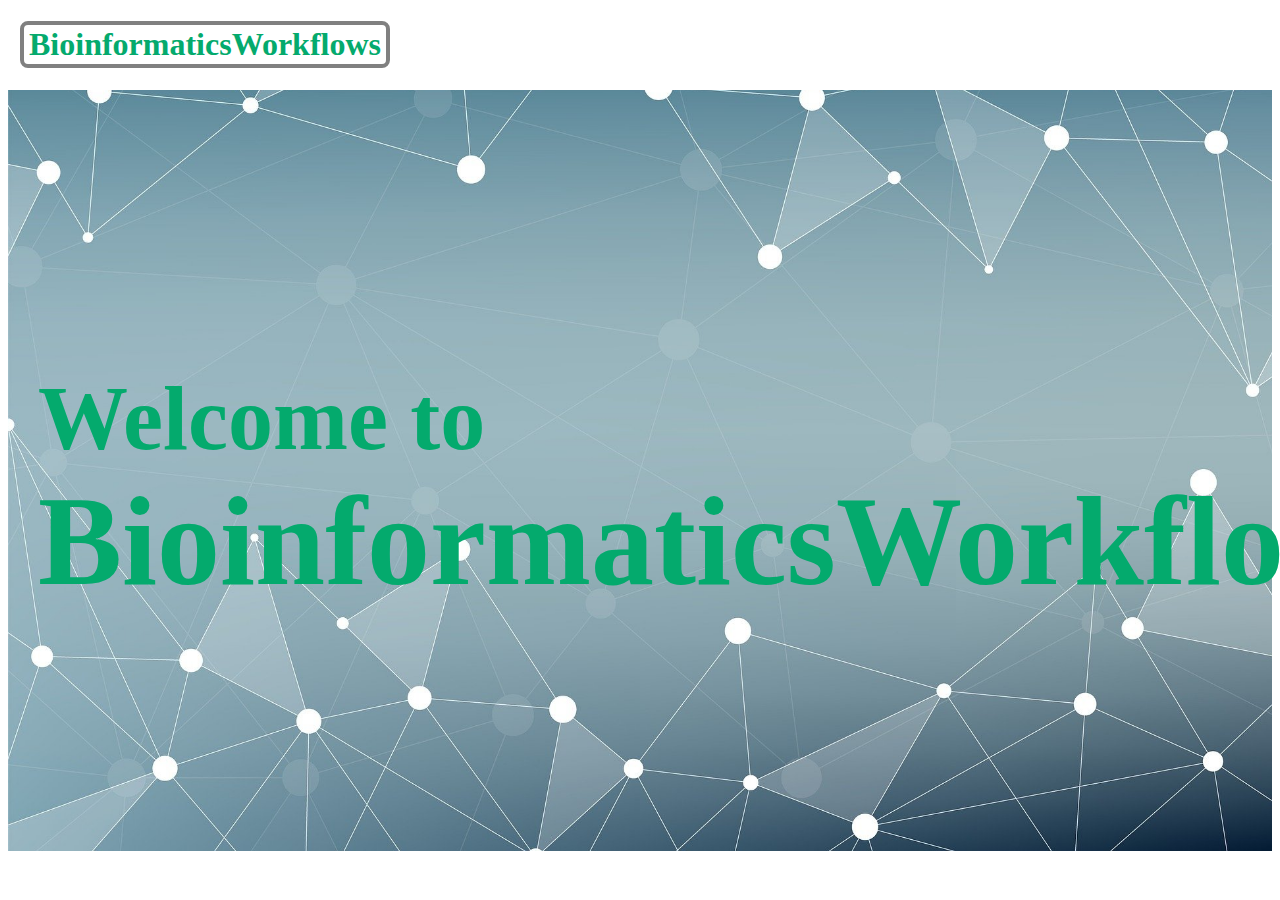
==== index.html @ 06442f04 "add meta viewport" ====
<!DOCTYPE html>
<html lang="en" dir="ltr">
  <head>
    <meta charset="utf-8">
    <meta name="viewport" content="width=device-width, initial-scale=1.0">
    <title>BioinformaticsWorkflows</title>
    <link rel="stylesheet" href="styles.css">
  </head>
  <body>
    <header>
      <h1>BioinformaticsWorkflows</h1>
    </header>

    <section class="banner">
      <img src="img/background-2462431_1920.jpg" alt="banner image">
      <div class="welcome">
        <h2>Welcome to <br><span>BioinformaticsWorkflows</span></h2>
      </div>
    </section>

  </body>
</html>
---- styles.css ----
header{
  background-color: white;
  padding: 0px 20px;
  text-align: left;
  position: fixed;
  width: 100%;
  top: 0;
  left: 0;
  z-index: 1;
}

header h1{
  color: #04aa6d;
  border: 4px solid gray;
  display: inline-block;
  padding: 1px 5px;
  border-radius: 8px;
}

.banner{
  position: relative;
}

.banner img{
  max-width: 100%;
}

.banner .welcome{
  background:none;
  color: #04aa6d;
  padding: 30px;
  font-size: 60px;
  position: absolute;
  left: 0;
  top: 30%;
}

.banner .welcome span{
  font-size: 1.4em;
}
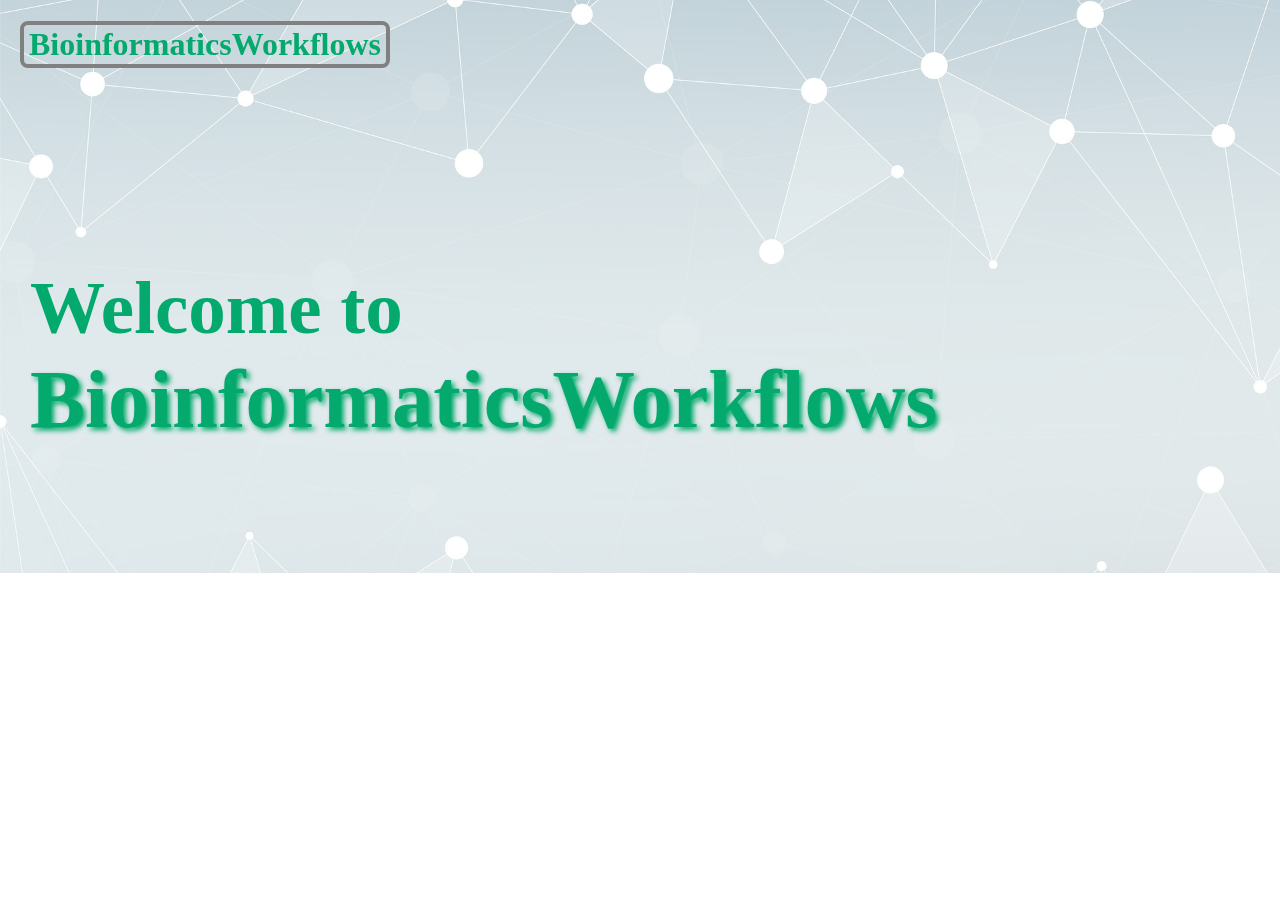
==== commit 1de3a6b0: "banner complete (2)" ====
--- a/index.html
+++ b/index.html
@@ -12,7 +12,7 @@
     </header>
 
     <section class="banner">
-      <img src="img/background-2462431_1920.jpg" alt="banner image">
+      <img src="img/banner-background.jpg" alt="banner image">
       <div class="welcome">
         <h2>Welcome to <br><span>BioinformaticsWorkflows</span></h2>
       </div>
--- a/styles.css
+++ b/styles.css
@@ -1,5 +1,5 @@
 header{
-  background-color: white;
+  background-color: none;
   padding: 0px 20px;
   text-align: left;
   position: fixed;
@@ -17,24 +17,31 @@
   border-radius: 8px;
 }
 
+body{
+  margin: 0px;
+}
+
 .banner{
   position: relative;
 }
 
 .banner img{
   max-width: 100%;
+  opacity: 30%;
 }
 
 .banner .welcome{
   background:none;
   color: #04aa6d;
   padding: 30px;
-  font-size: 60px;
+  font-size: 50px;
   position: absolute;
   left: 0;
   top: 30%;
 }
 
 .banner .welcome span{
-  font-size: 1.4em;
+  font-weight: bold;
+  font-size: 1.1em;
+  text-shadow:3px 3px 5px #04aa6d;
 }
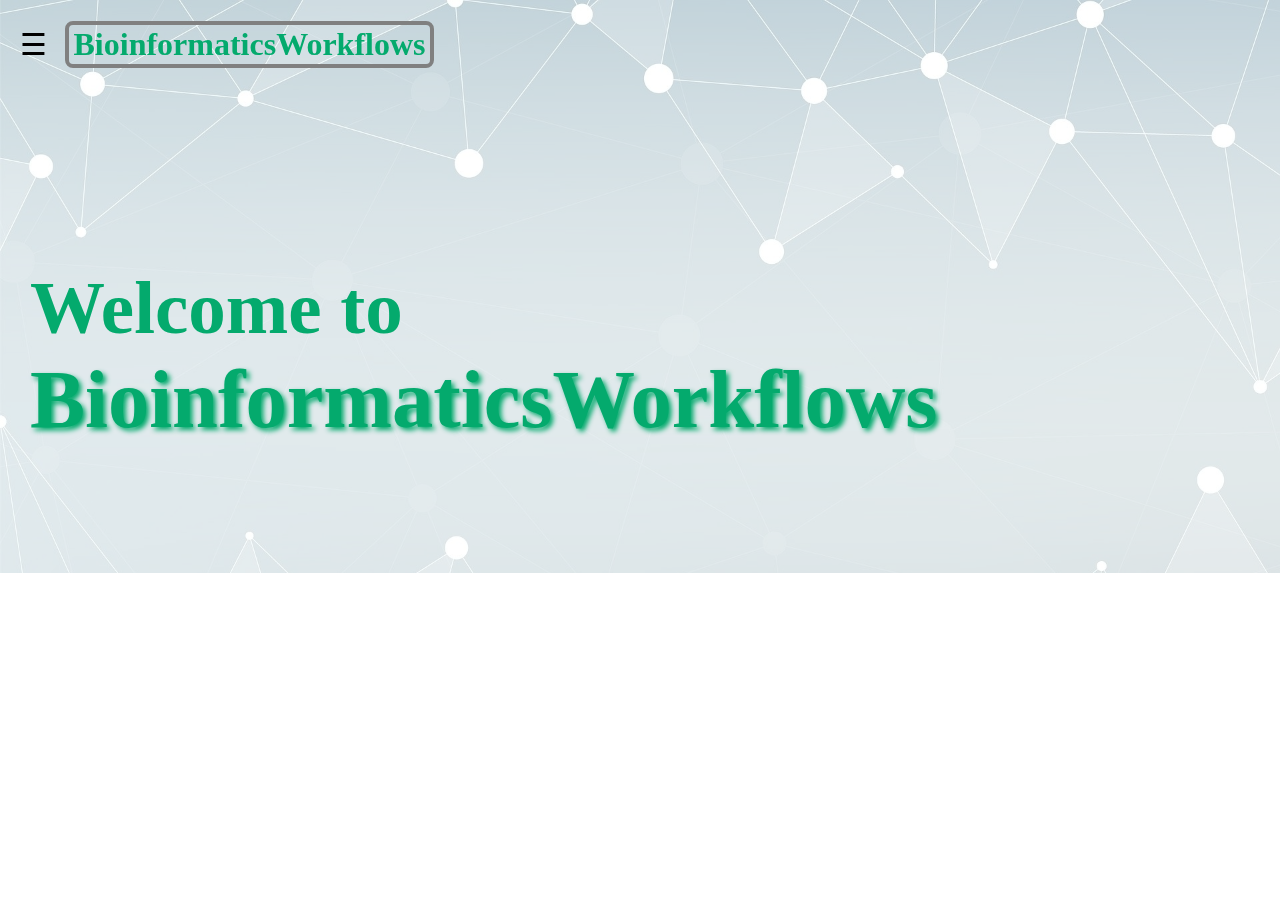
==== commit 09a230a2: "added menu button" ====
--- a/index.html
+++ b/index.html
@@ -8,6 +8,27 @@
   </head>
   <body>
     <header>
+
+      <div id="mySidenav" class="sidenav">
+        <a href="javascript:void(0)" class="closebtn" onclick="closeNav()">&times;</a>
+        <a href="#">About</a>
+        <a href="#">Services</a>
+        <a href="#">Clients</a>
+        <a href="#">Contact</a>
+      </div>
+
+      <span style="font-size:30px;cursor:pointer" onclick="openNav()">&#9776; </span>
+
+      <script>
+      function openNav() {
+        document.getElementById("mySidenav").style.width = "250px";
+      }
+
+      function closeNav() {
+        document.getElementById("mySidenav").style.width = "0";
+      }
+      </script>
+
       <h1>BioinformaticsWorkflows</h1>
     </header>
 
--- a/styles.css
+++ b/styles.css
@@ -15,6 +15,7 @@
   display: inline-block;
   padding: 1px 5px;
   border-radius: 8px;
+  margin-left: 10px;
 }
 
 body{
@@ -45,3 +46,42 @@
   font-size: 1.1em;
   text-shadow:3px 3px 5px #04aa6d;
 }
+
+.sidenav {
+  height: 100%;
+  width: 0;
+  position: fixed;
+  z-index: 1;
+  top: 0;
+  left: 0;
+  background-color: #111;
+  overflow-x: hidden;
+  transition: 0.5s;
+  padding-top: 60px;
+}
+
+.sidenav a {
+  padding: 8px 8px 8px 32px;
+  text-decoration: none;
+  font-size: 25px;
+  color: #818181;
+  display: block;
+  transition: 0.3s;
+}
+
+.sidenav a:hover {
+  color: #f1f1f1;
+}
+
+.sidenav .closebtn {
+  position: absolute;
+  top: 0;
+  right: 25px;
+  font-size: 36px;
+  margin-left: 50px;
+}
+
+@media screen and (max-height: 450px) {
+  .sidenav {padding-top: 15px;}
+  .sidenav a {font-size: 18px;}
+}
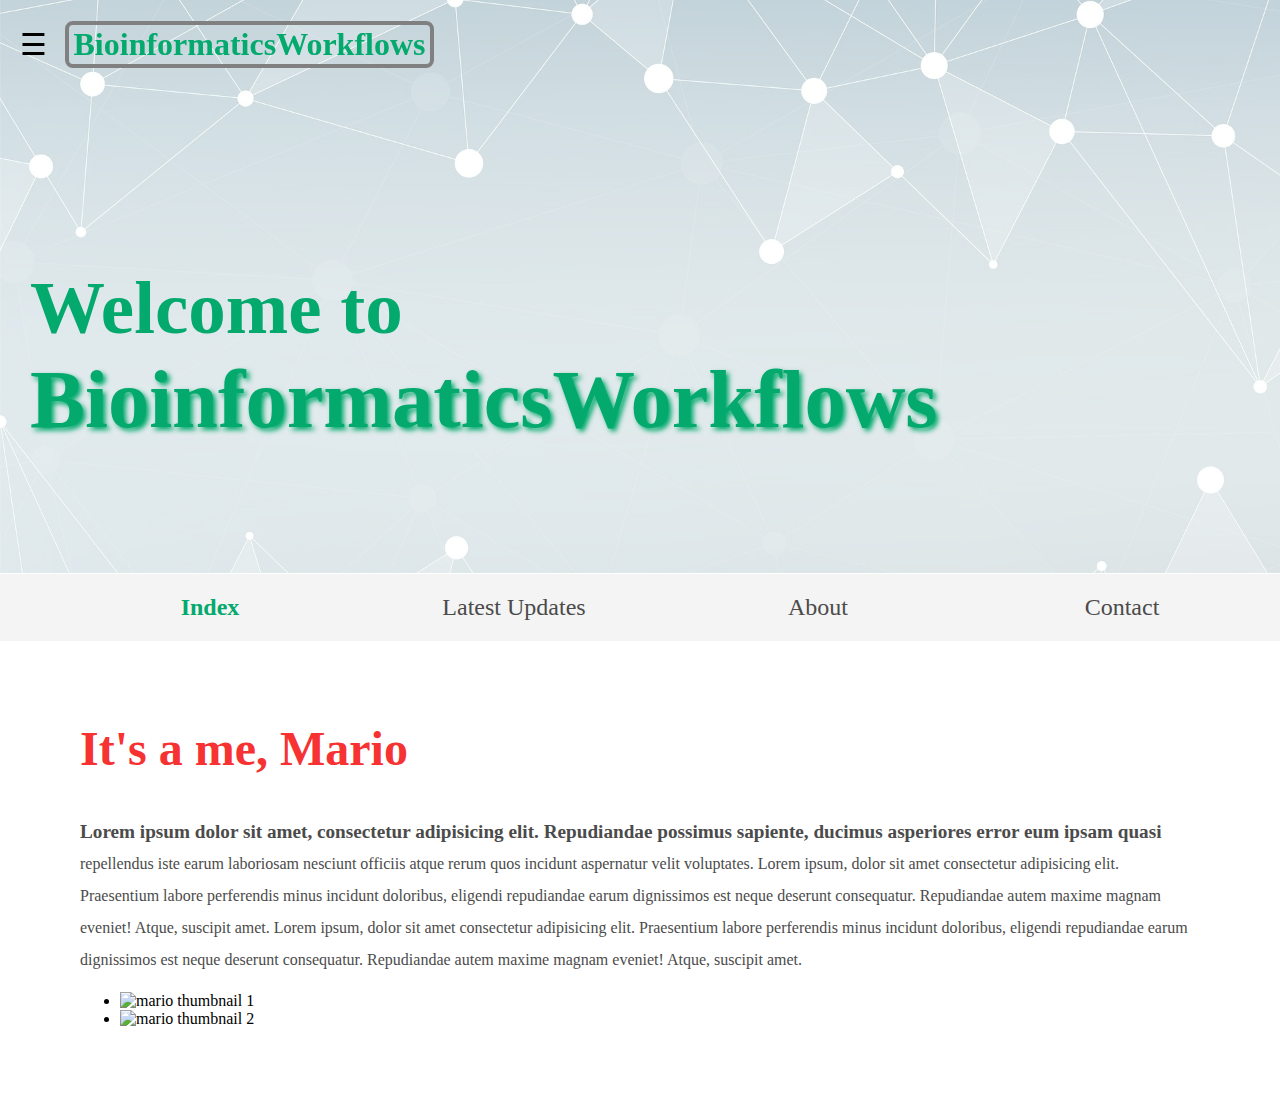
==== commit bd5f3502: "worked on front page" ====
--- a/index.html
+++ b/index.html
@@ -11,10 +11,10 @@
 
       <div id="mySidenav" class="sidenav">
         <a href="javascript:void(0)" class="closebtn" onclick="closeNav()">&times;</a>
-        <a href="#">About</a>
-        <a href="#">Services</a>
-        <a href="#">Clients</a>
-        <a href="#">Contact</a>
+        <a href="directory.html">Index</a>
+        <a href="updates.html">Latest Updates</a>
+        <a href="about.html">About</a>
+        <a href="contact.html">Contact</a>
       </div>
 
       <span style="font-size:30px;cursor:pointer" onclick="openNav()">&#9776; </span>
@@ -39,5 +39,25 @@
       </div>
     </section>
 
+    <nav class="main-nav">
+      <ul>
+        <li><a href="/directory.html" class="index">Index</a></li>
+        <li><a href="/about.html">Latest Updates</a></li>
+        <li><a href="/games.html">About</a></li>
+        <li><a href="/contact.html">Contact</a></li>
+      </ul>
+    </nav>
+
+    <main>
+      <article>
+        <h2>It's a me, Mario</h2>
+        <p>Lorem ipsum dolor sit amet, consectetur adipisicing elit. Repudiandae possimus sapiente, ducimus asperiores error eum ipsam quasi repellendus iste earum laboriosam nesciunt officiis atque rerum quos incidunt aspernatur velit voluptates. Lorem ipsum, dolor sit amet consectetur adipisicing elit. Praesentium labore perferendis minus incidunt doloribus, eligendi repudiandae earum dignissimos est neque deserunt consequatur. Repudiandae autem maxime magnam eveniet! Atque, suscipit amet. Lorem ipsum, dolor sit amet consectetur adipisicing elit. Praesentium labore perferendis minus incidunt doloribus, eligendi repudiandae earum dignissimos est neque deserunt consequatur. Repudiandae autem maxime magnam eveniet! Atque, suscipit amet.</p>
+      </article>
+      <ul class="images">
+        <li><img src="img/thumb-1.png" alt="mario thumbnail 1"></li>
+        <li><img src="img/thumb-2.png" alt="mario thumbnail 2"></li>
+      </ul>
+    </main>
+
   </body>
 </html>
--- a/styles.css
+++ b/styles.css
@@ -20,6 +20,7 @@
 
 body{
   margin: 0px;
+  font-family: Inter;
 }
 
 .banner{
@@ -54,7 +55,8 @@
   z-index: 1;
   top: 0;
   left: 0;
-  background-color: #111;
+  background-color: #d0dce1;
+  opacity: 90%;
   overflow-x: hidden;
   transition: 0.5s;
   padding-top: 60px;
@@ -64,7 +66,8 @@
   padding: 8px 8px 8px 32px;
   text-decoration: none;
   font-size: 25px;
-  color: #818181;
+  font-weight: bold;
+  color: #282a35;
   display: block;
   transition: 0.3s;
 }
@@ -83,5 +86,56 @@
 
 @media screen and (max-height: 450px) {
   .sidenav {padding-top: 15px;}
-  .sidenav a {font-size: 18px;}
+  .sidenav a {font-size: 25px;}
 }
+
+nav{
+  background: #F4F4F4;
+  padding: 20px;
+  position: static;
+  top: 106px;
+  z-index: 1;
+  margin-top: -3px;
+}
+nav ul{
+  white-space: nowrap;
+  max-width: 1200px;
+  margin: 0 auto;
+  text-align: center;
+}
+nav li{
+  width: 25%;
+  display: inline-block;
+  font-size: 24px;
+}
+nav li a{
+  text-decoration: none;
+  color: #4B4B4B;
+}
+nav li a:hover{
+  text-decoration: underline;
+}
+nav li a.index{
+  color: #04aa6d;
+  font-weight: bold;
+}
+
+main{
+  max-width: 100%;
+  width: 1200px;
+  margin: 80px auto;
+  padding: 0 40px;
+  box-sizing: border-box;
+}
+article h2{
+  color: #F63232;
+  font-size: 48px;
+}
+article p{
+  line-height: 2em;
+  color: #4B4B4B;
+}
+article p::first-line{
+  font-weight: bold;
+  font-size: 1.2em;
+}
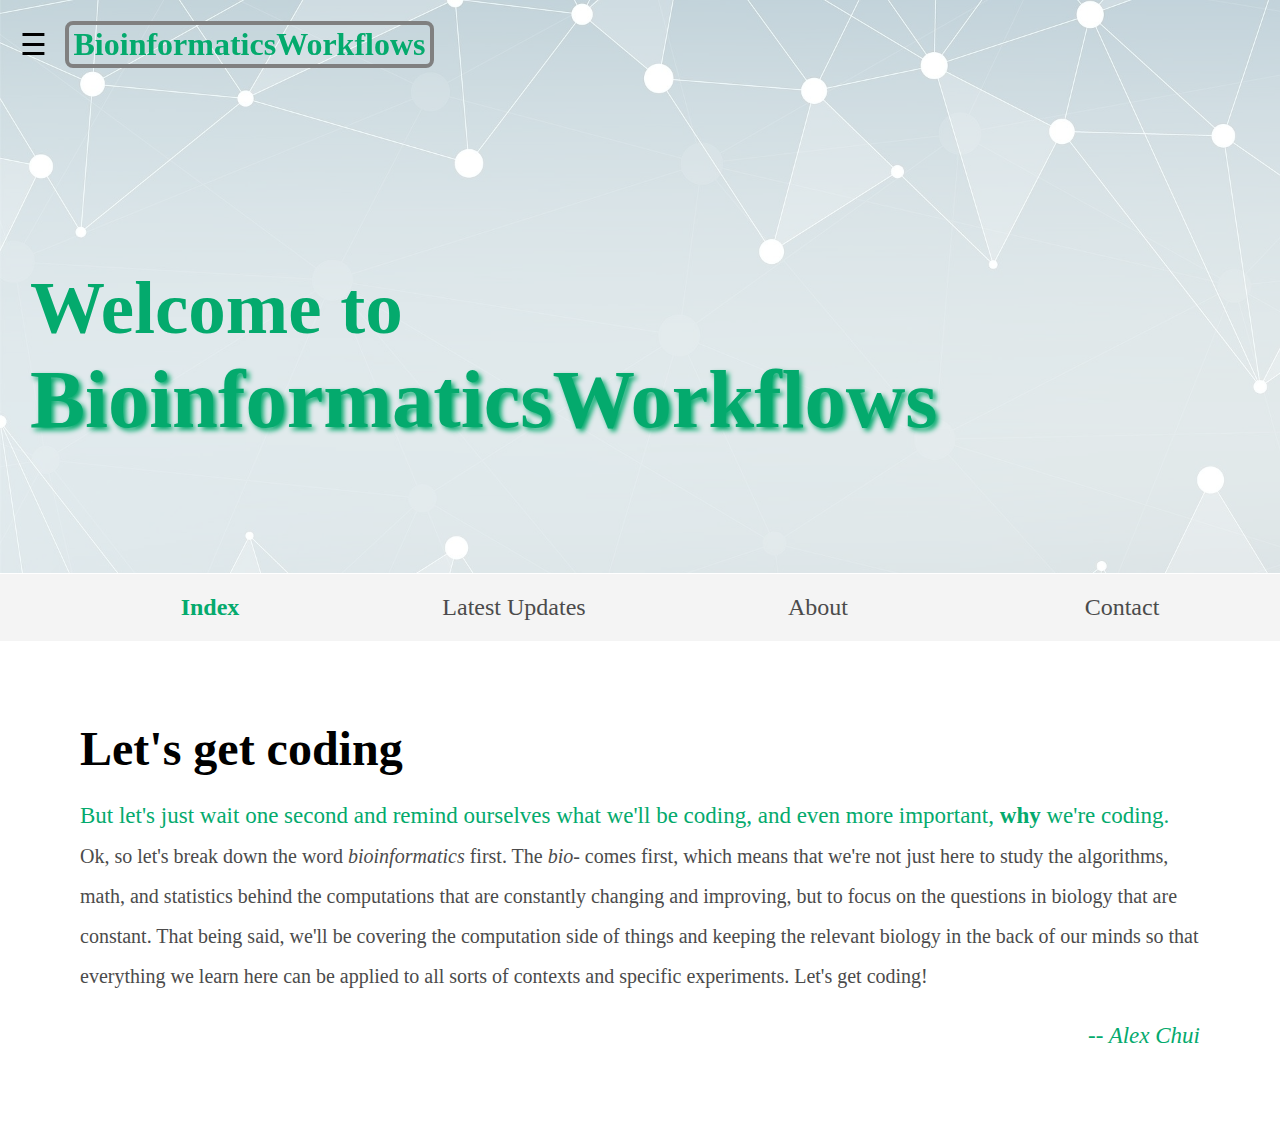
==== commit d73ee19f: "welcome message" ====
--- a/index.html
+++ b/index.html
@@ -50,13 +50,14 @@
 
     <main>
       <article>
-        <h2>It's a me, Mario</h2>
-        <p>Lorem ipsum dolor sit amet, consectetur adipisicing elit. Repudiandae possimus sapiente, ducimus asperiores error eum ipsam quasi repellendus iste earum laboriosam nesciunt officiis atque rerum quos incidunt aspernatur velit voluptates. Lorem ipsum, dolor sit amet consectetur adipisicing elit. Praesentium labore perferendis minus incidunt doloribus, eligendi repudiandae earum dignissimos est neque deserunt consequatur. Repudiandae autem maxime magnam eveniet! Atque, suscipit amet. Lorem ipsum, dolor sit amet consectetur adipisicing elit. Praesentium labore perferendis minus incidunt doloribus, eligendi repudiandae earum dignissimos est neque deserunt consequatur. Repudiandae autem maxime magnam eveniet! Atque, suscipit amet.</p>
+        <h2>Let's get coding </h2>
+        <p>But let's just wait one second and remind ourselves what we'll be coding, and even more important, <strong>why</strong> we're coding.
+        <br> Ok, so let's break down the word <em>bioinformatics</em> first. The <em>bio-</em> comes first, which means that we're not just here
+        to study the algorithms, math, and statistics behind the computations that are constantly changing and improving, but to focus on the
+        questions in biology that are constant. That being said, we'll be covering the computation side of things and keeping the relevant biology
+        in the back of our minds so that everything we learn here can be applied to all sorts of contexts and specific experiments. Let's get coding!</p>
+        <p class="signature">-- Alex Chui</p>
       </article>
-      <ul class="images">
-        <li><img src="img/thumb-1.png" alt="mario thumbnail 1"></li>
-        <li><img src="img/thumb-2.png" alt="mario thumbnail 2"></li>
-      </ul>
     </main>
 
   </body>
--- a/styles.css
+++ b/styles.css
@@ -128,14 +128,21 @@
   box-sizing: border-box;
 }
 article h2{
-  color: #F63232;
+  color: black;
   font-size: 48px;
+  margin-bottom: 15px;
 }
 article p{
   line-height: 2em;
+  font-size: 20px;
   color: #4B4B4B;
 }
 article p::first-line{
-  font-weight: bold;
-  font-size: 1.2em;
+  font-size: 1.15em;
+  color: #04aa6d;
 }
+
+article p.signature{
+  text-align: right;
+  font-style: italic;
+}
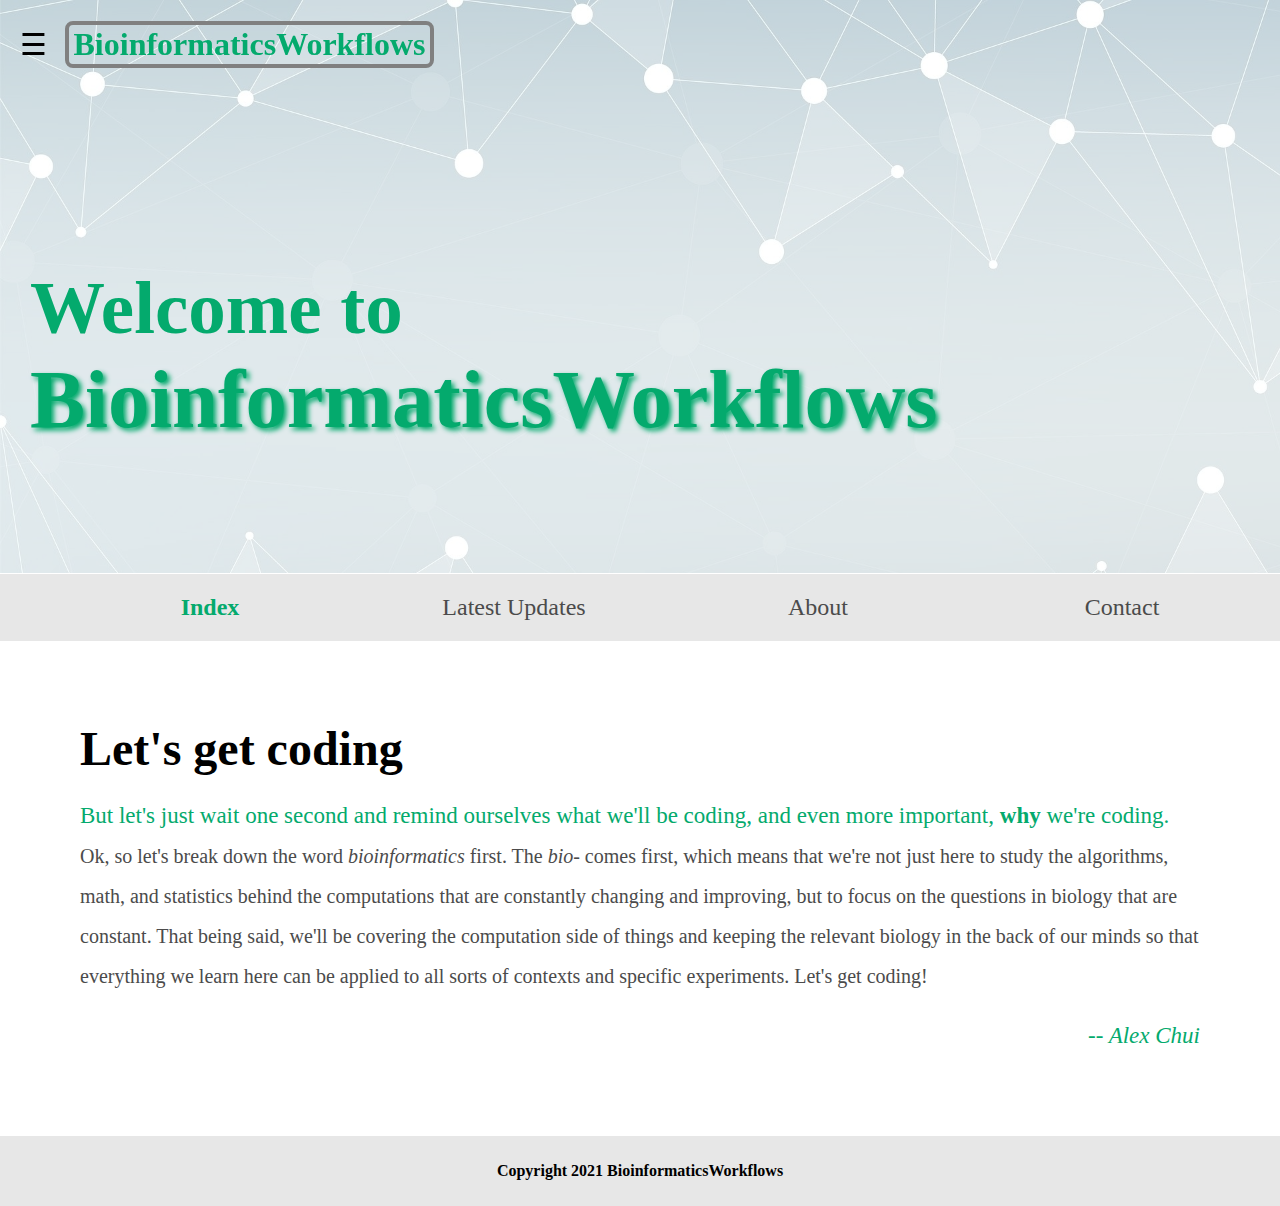
==== commit 76337062: "added footer" ====
--- a/index.html
+++ b/index.html
@@ -60,5 +60,9 @@
       </article>
     </main>
 
+    <footer>
+      <p class="copyright">Copyright 2021 BioinformaticsWorkflows</p>
+    </footer>
+
   </body>
 </html>
--- a/styles.css
+++ b/styles.css
@@ -90,7 +90,7 @@
 }
 
 nav{
-  background: #F4F4F4;
+  background: #e7e7e7;
   padding: 20px;
   position: static;
   top: 106px;
@@ -146,3 +146,13 @@
   text-align: right;
   font-style: italic;
 }
+
+footer{
+  background: #e7e7e7;
+  padding: 10px;
+  text-align: center;
+}
+
+footer p.copyright{
+  font-weight: bold;
+}
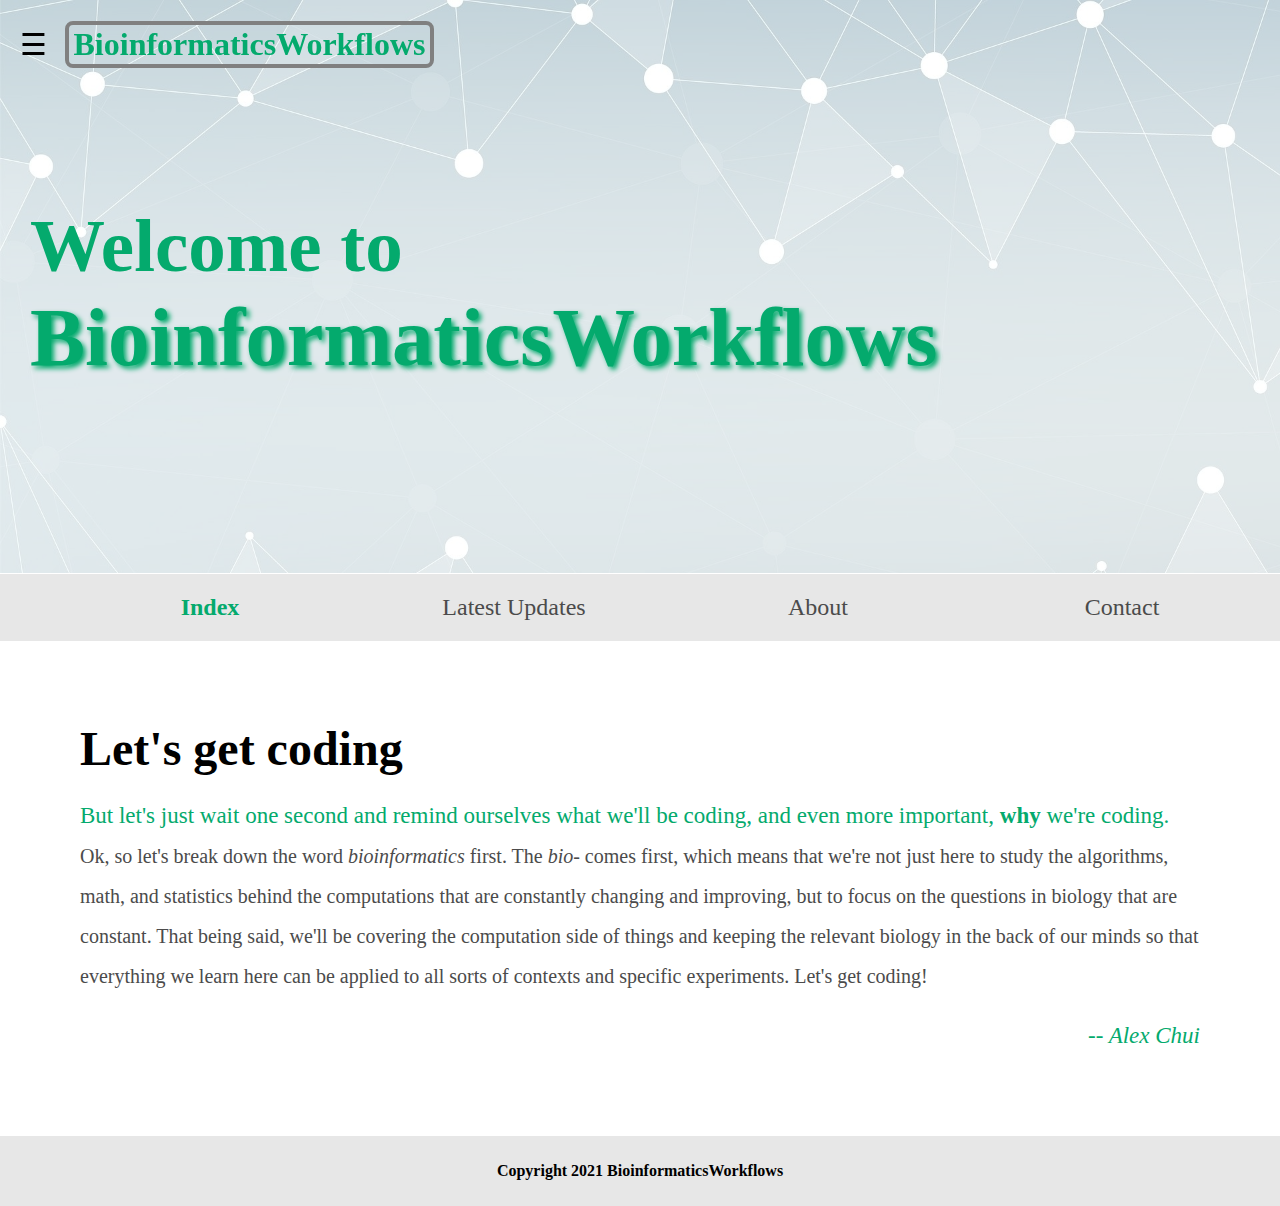
==== commit e14f37c3: "added setup page" ====
--- a/index.html
+++ b/index.html
@@ -1,16 +1,19 @@
 <!DOCTYPE html>
 <html lang="en" dir="ltr">
+
   <head>
     <meta charset="utf-8">
     <meta name="viewport" content="width=device-width, initial-scale=1.0">
     <title>BioinformaticsWorkflows</title>
-    <link rel="stylesheet" href="styles.css">
+    <link rel="stylesheet" href="styles/styles.css">
   </head>
+
   <body>
     <header>
 
       <div id="mySidenav" class="sidenav">
         <a href="javascript:void(0)" class="closebtn" onclick="closeNav()">&times;</a>
+        <a href="index.html">Home</a>
         <a href="directory.html">Index</a>
         <a href="updates.html">Latest Updates</a>
         <a href="about.html">About</a>
@@ -41,10 +44,10 @@
 
     <nav class="main-nav">
       <ul>
-        <li><a href="/directory.html" class="index">Index</a></li>
-        <li><a href="/about.html">Latest Updates</a></li>
-        <li><a href="/games.html">About</a></li>
-        <li><a href="/contact.html">Contact</a></li>
+        <li><a href="directory.html" class="index">Index</a></li>
+        <li><a href="updates.html">Latest Updates</a></li>
+        <li><a href="about.html">About</a></li>
+        <li><a href="contact.html">Contact</a></li>
       </ul>
     </nav>
 
--- a/styles/styles.css
+++ b/styles/styles.css
@@ -0,0 +1,195 @@
+header{
+  background-color: none;
+  padding: 0px 20px;
+  text-align: left;
+  position: fixed;
+  width: 100%;
+  top: 0;
+  left: 0;
+  z-index: 1;
+}
+
+header h1{
+  color: #04aa6d;
+  border: 4px solid gray;
+  display: inline-block;
+  padding: 1px 5px;
+  border-radius: 8px;
+  margin-left: 10px;
+}
+
+
+body{
+  margin: 0px;
+  font-family: Inter;
+}
+
+.banner{
+  position: relative;
+}
+
+.banner img{
+  max-width: 100%;
+  opacity: 30%;
+}
+
+.banner .welcome{
+  background:none;
+  color: #04aa6d;
+  padding: 30px;
+  font-size: 50px;
+  position: absolute;
+  left: 0;
+  top: 30%;
+}
+
+.banner .welcome span{
+  font-weight: bold;
+  font-size: 1.1em;
+  text-shadow:3px 3px 5px #04aa6d;
+}
+
+.banner .welcome h2{
+  margin: 0px;
+}
+
+.banner .welcome h2.article{
+  padding: 0px;
+  text-align: center;
+}
+
+.banner .welcome h5{
+  margin: 0px;
+}
+
+.sidenav {
+  height: 100%;
+  width: 0;
+  position: fixed;
+  z-index: 1;
+  top: 0;
+  left: 0;
+  background-color: #d0dce1;
+  opacity: 90%;
+  overflow-x: hidden;
+  transition: 0.5s;
+  padding-top: 60px;
+}
+
+.sidenav a {
+  padding: 8px 8px 8px 32px;
+  text-decoration: none;
+  font-size: 25px;
+  font-weight: bold;
+  color: #282a35;
+  display: block;
+  transition: 0.3s;
+}
+
+.sidenav a:hover {
+  color: #f1f1f1;
+}
+
+.sidenav .closebtn {
+  position: absolute;
+  top: 0;
+  right: 25px;
+  font-size: 36px;
+  margin-left: 50px;
+}
+
+@media screen and (max-height: 450px) {
+  .sidenav {padding-top: 15px;}
+  .sidenav a {font-size: 25px;}
+}
+
+nav{
+  background: #e7e7e7;
+  padding: 20px;
+  position: static;
+  top: 106px;
+  z-index: 1;
+  margin-top: -3px;
+}
+nav ul{
+  white-space: nowrap;
+  max-width: 1200px;
+  margin: 0 auto;
+  text-align: center;
+}
+nav li{
+  width: 25%;
+  display: inline-block;
+  font-size: 24px;
+}
+nav li a{
+  text-decoration: none;
+  color: #4B4B4B;
+}
+nav li a:hover{
+  text-decoration: underline;
+}
+nav li a.index{
+  color: #04aa6d;
+  font-weight: bold;
+}
+
+main{
+  max-width: 100%;
+  width: 1200px;
+  margin: 80px auto;
+  padding: 0 40px;
+  box-sizing: border-box;
+}
+article h2{
+  color: black;
+  font-size: 48px;
+  margin-bottom: 15px;
+}
+article p{
+  line-height: 2em;
+  font-size: 20px;
+  color: #4B4B4B;
+}
+article p::first-line{
+  font-size: 1.15em;
+  color: #04aa6d;
+}
+
+article p.signature{
+  text-align: right;
+  font-style: italic;
+}
+
+article ul{
+  list-style: none;
+}
+
+article li a.topic{
+  font-size: 40px;
+  color: #04aa6d;
+  font-weight: bold;
+  text-decoration: none;
+  display: inline-block;
+}
+
+article li a{
+  font-size: 25px;
+  text-decoration: none;
+}
+
+article li a:hover{
+  text-decoration: underline;
+  text-decoration-color: #04aa6d;
+  margin-left: 1px;
+}
+
+footer{
+  background: #e7e7e7;
+  padding: 10px;
+  text-align: center;
+}
+
+footer p.copyright{
+  font-weight: bold;
+}
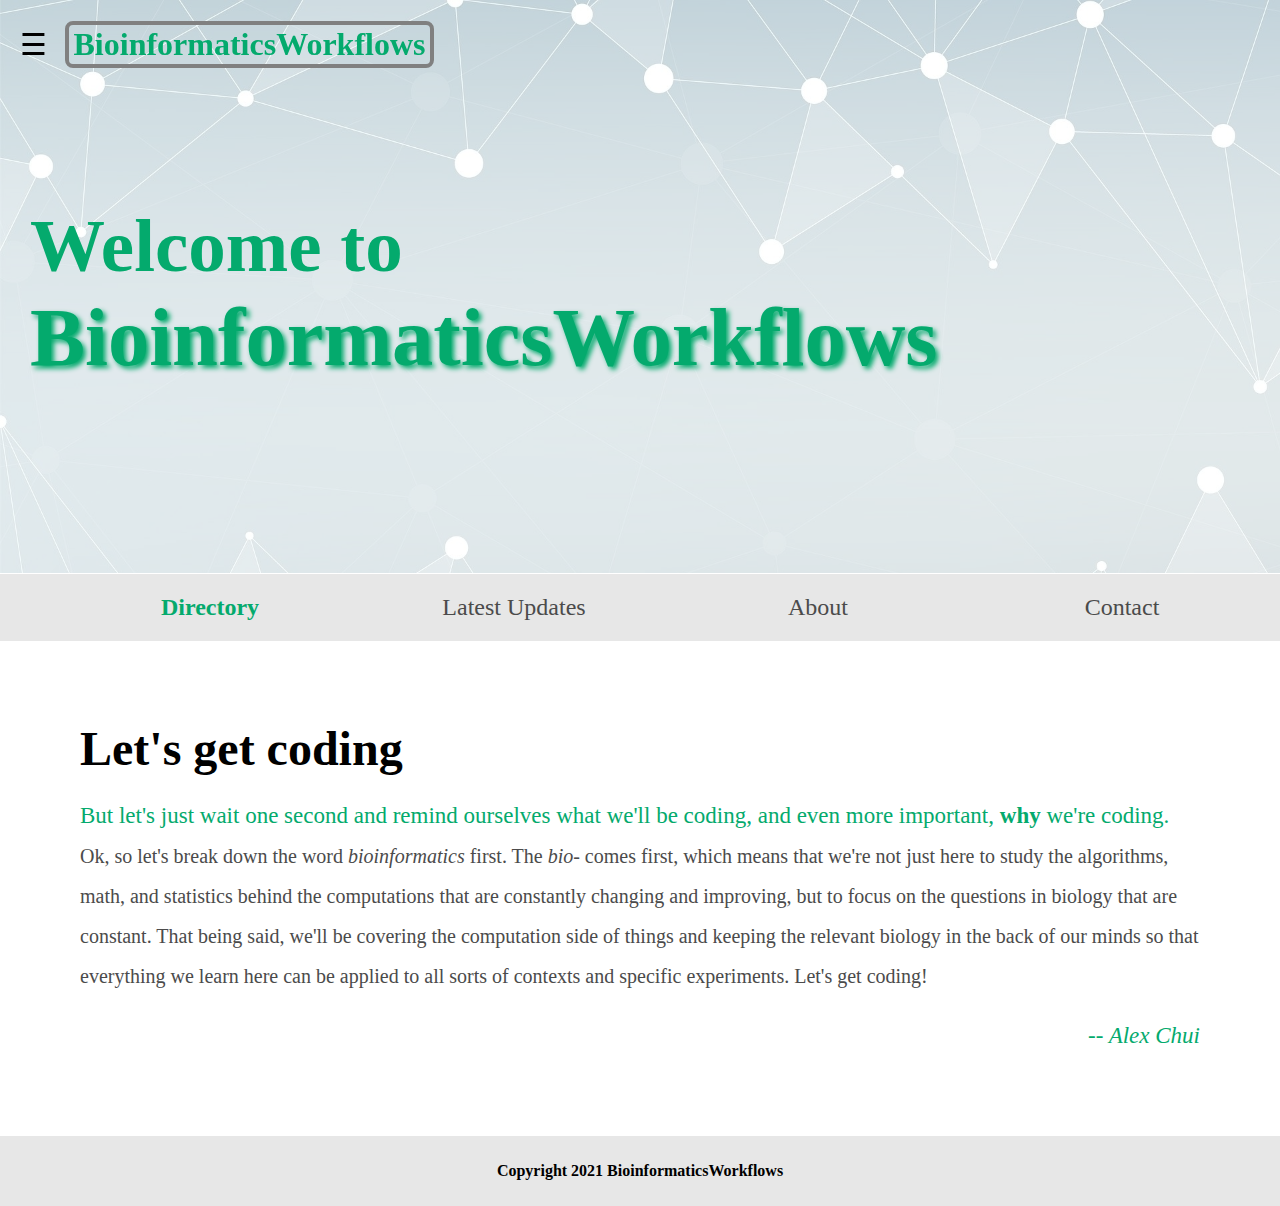
==== commit b4088191: "RNA-seq img, added first js" ====
--- a/index.html
+++ b/index.html
@@ -14,7 +14,7 @@
       <div id="mySidenav" class="sidenav">
         <a href="javascript:void(0)" class="closebtn" onclick="closeNav()">&times;</a>
         <a href="index.html">Home</a>
-        <a href="directory.html">Index</a>
+        <a href="directory.html">Directory</a>
         <a href="updates.html">Latest Updates</a>
         <a href="about.html">About</a>
         <a href="contact.html">Contact</a>
@@ -44,7 +44,7 @@
 
     <nav class="main-nav">
       <ul>
-        <li><a href="directory.html" class="index">Index</a></li>
+        <li><a href="directory.html" class="index">Directory</a></li>
         <li><a href="updates.html">Latest Updates</a></li>
         <li><a href="about.html">About</a></li>
         <li><a href="contact.html">Contact</a></li>
--- a/styles/styles.css
+++ b/styles/styles.css
@@ -184,6 +184,34 @@
   margin-left: 1px;
 }
 
+article img{
+  display: block;
+  margin-left: auto;
+  margin-right: auto;
+  padding: 10px;
+  border-style: solid;
+  border-color: black;
+  border-width: thin;
+}
+
+.images{
+  text-align: center;
+}
+
+.images li{
+  list-style: none;
+  display: inline-block;
+}
+
+
+pre code {
+  background-color: #eee;
+  border: 1px solid #999;
+  display: block;
+  padding: 20px;
+  border-radius: 8px;
+}
+
 footer{
   background: #e7e7e7;
   padding: 10px;
